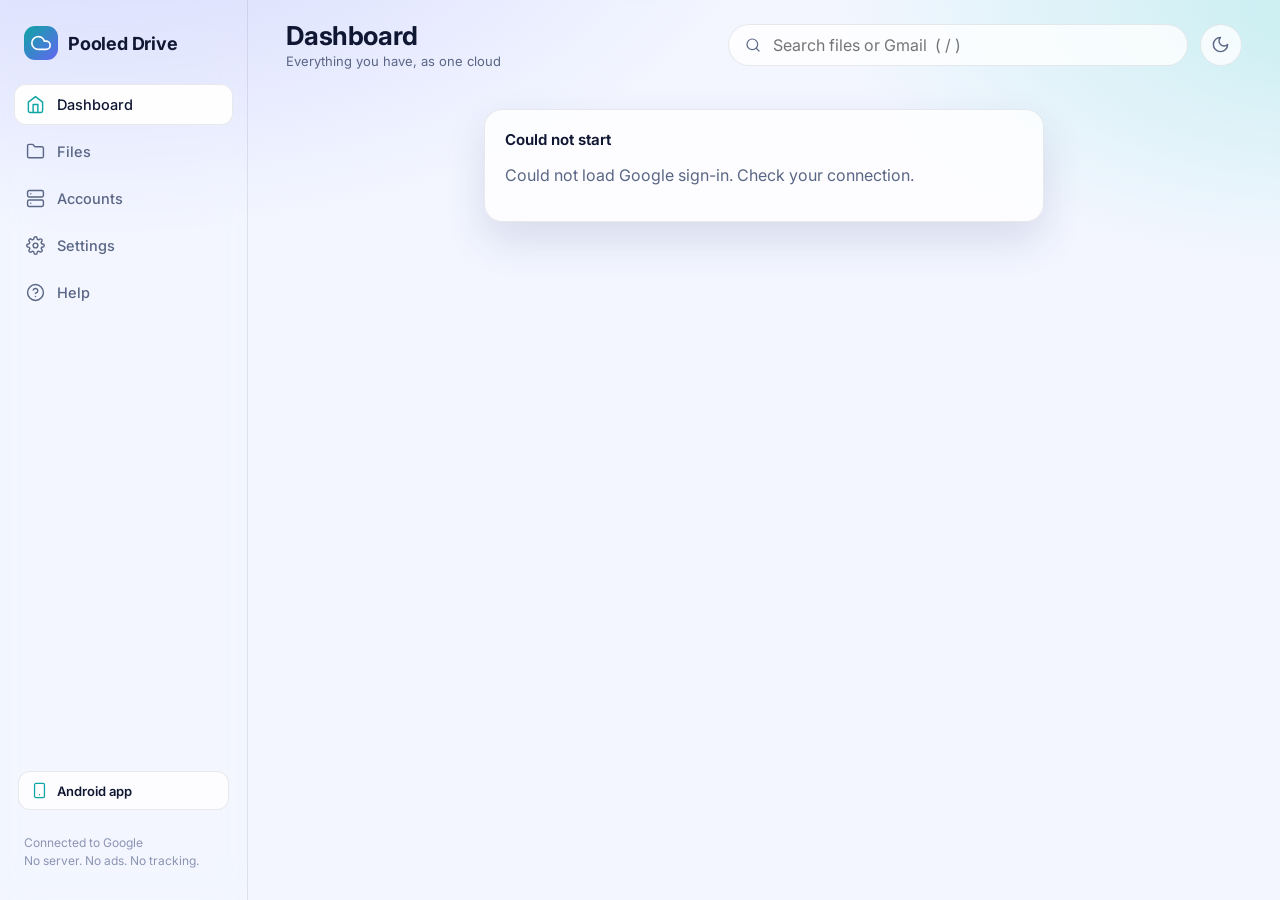
==== app/index.html @ c2ad4b2f "Add files via upload" ====
<!DOCTYPE html>
<html lang="en" data-theme="dark">
<head>
<meta charset="utf-8">
<meta name="viewport" content="width=device-width, initial-scale=1, viewport-fit=cover">
<title>Pooled Drive: web app</title>
<meta name="description" content="Pool the free space of your own Google accounts into one cloud, in your browser.">
<meta name="theme-color" content="#070b16">
<link rel="manifest" href="manifest.webmanifest">
<link rel="icon" href="icon-192.png">
<link rel="apple-touch-icon" href="icon-180.png">
<meta name="apple-mobile-web-app-capable" content="yes">
<meta name="mobile-web-app-capable" content="yes">
<meta name="apple-mobile-web-app-title" content="Pooled Drive">
<meta name="apple-mobile-web-app-status-bar-style" content="black-translucent">
<meta name="format-detection" content="telephone=no">
<link rel="preconnect" href="https://fonts.googleapis.com">
<link href="https://fonts.googleapis.com/css2?family=Inter:wght@400;500;600;700&display=swap" rel="stylesheet">
<link rel="stylesheet" href="app.css">
<script>
  // apply the saved theme before anything paints, so there is no flash
  try {
    var t = JSON.parse(localStorage.getItem('pd.theme') || '"auto"');
    document.documentElement.dataset.theme = t === 'auto' ? (matchMedia('(prefers-color-scheme: dark)').matches ? 'dark' : 'light') : t;
  } catch (e) {}
</script>
</head>
<body>
<svg width="0" height="0" style="position:absolute" aria-hidden="true"><defs><linearGradient id="rg" x1="0" y1="0" x2="1" y2="1"><stop offset="0" style="stop-color:var(--a1)"/><stop offset="1" style="stop-color:var(--a2)"/></linearGradient></defs></svg>
<div id="app"></div>
<div class="scrim" id="scrim"><div class="modal" id="modal" role="dialog" aria-modal="true"></div></div>
<div class="toast" id="toast" role="status" aria-live="polite"></div>
<div id="tx" aria-live="polite"></div>
<div class="drop" id="dz"><div>Drop files to upload</div></div>
<canvas id="fx" aria-hidden="true"></canvas>
<input type="file" id="pick" multiple hidden>
<noscript><p style="padding:40px;text-align:center">Pooled Drive needs JavaScript to run.</p></noscript>
<script src="config.js"></script>
<script src="app.js"></script>
<script src="ui.js"></script>
</body>
</html>
---- app/app.css ----
/* Pooled Drive web: "aurora glass". Two themes: dark (midnight) and light (daylight). */
:root{
  --font:'Inter',system-ui,-apple-system,'Segoe UI',Roboto,sans-serif;
  --a1:#2dd4bf;--a2:#818cf8;--grad:linear-gradient(135deg,var(--a1),var(--a2));
  --r:18px;--rs:12px;--nav:248px;
  color-scheme:dark;
}
:root[data-theme=dark]{
  --bg:#070b16;--bg1:rgba(99,102,241,.22);--bg2:rgba(45,212,191,.15);
  --card:rgba(255,255,255,.045);--card2:rgba(255,255,255,.08);--line:rgba(255,255,255,.09);
  --text:#e9edf9;--muted:#8f99b8;--faint:#5d6788;--ink:#06101a;
  --good:#34d399;--warn:#fbbf24;--bad:#f87171;--shadow:0 20px 50px rgba(0,0,0,.45);--track:rgba(255,255,255,.08);
  --t-film:#a78bfa;--t-image:#2dd4bf;--t-file:#fbbf24;--t-music:#f472b6;--t-zip:#fb923c;--t-other:#64748b;
}
:root[data-theme=light]{
  color-scheme:light;
  --bg:#f3f6ff;--bg1:rgba(129,140,248,.28);--bg2:rgba(45,212,191,.22);
  --card:rgba(255,255,255,.78);--card2:rgba(255,255,255,.95);--line:rgba(15,23,51,.09);
  --text:#101733;--muted:#5a6685;--faint:#8b95b3;--ink:#ffffff;
  --a1:#0ea5a4;--a2:#6366f1;
  --good:#059669;--warn:#b45309;--bad:#dc2626;--shadow:0 18px 40px rgba(40,60,120,.14);--track:rgba(15,23,51,.08);
  --t-film:#7c3aed;--t-image:#0d9488;--t-file:#d97706;--t-music:#db2777;--t-zip:#ea580c;--t-other:#94a3b8;
}
*,*::before,*::after{box-sizing:border-box}
html{scroll-padding-top:80px}
html{-webkit-text-size-adjust:100%;text-size-adjust:100%}
body{-webkit-tap-highlight-color:transparent;margin:0;font-family:var(--font);color:var(--text);background:
  radial-gradient(1100px 560px at 8% -12%,var(--bg1),transparent 60%),
  radial-gradient(900px 480px at 104% 0%,var(--bg2),transparent 55%),var(--bg);
  background-attachment:fixed;min-height:100vh;min-height:100dvh;-webkit-font-smoothing:antialiased;transition:background-color .3s,color .3s}
button,input,select{font:inherit;color:inherit}
button{-webkit-appearance:none;appearance:none;background:none;border:0;cursor:pointer;padding:0}
a{color:var(--a1);text-decoration:none}
svg{width:1em;height:1em;fill:none;stroke:currentColor;stroke-width:1.8;stroke-linecap:round;stroke-linejoin:round;flex:none}
:focus-visible{outline:2px solid var(--a1);outline-offset:2px;border-radius:8px}
.sr{position:absolute;width:1px;height:1px;overflow:hidden;clip:rect(0 0 0 0)}

/* ---------- shell ---------- */
#app{display:grid;grid-template-columns:var(--nav) minmax(0,1fr);min-height:100vh}
aside{position:sticky;top:0;height:100vh;padding:20px 14px;border-right:1px solid var(--line);display:flex;flex-direction:column;gap:6px;-webkit-backdrop-filter:blur(18px);backdrop-filter:blur(18px)}
.brand{display:flex;align-items:center;gap:10px;padding:6px 10px 18px;font-weight:700;font-size:18px;letter-spacing:-.2px}
.brand .mark{width:34px;height:34px;border-radius:11px;background:var(--grad);display:grid;place-items:center;color:var(--ink);font-size:20px}
.navb{display:flex;align-items:center;gap:12px;width:100%;text-align:left;padding:11px 12px;border-radius:var(--rs);color:var(--muted);font-weight:500;font-size:14.5px;transition:background .15s,color .15s}
.navb svg{font-size:19px}
.navb:hover{background:var(--card);color:var(--text)}
.navb[aria-current=page]{background:var(--card2);color:var(--text);box-shadow:inset 0 0 0 1px var(--line)}
.navb[aria-current=page] svg{color:var(--a1)}
.navb .dotc{margin-left:auto;font-size:11px;background:var(--grad);color:var(--ink);padding:2px 7px;border-radius:99px;font-weight:700}
.sp{flex:1}
.side-foot{font-size:12px;color:var(--faint);padding:10px;line-height:1.5}
main{padding:20px clamp(16px,3vw,40px) 90px;max-width:1280px;width:100%}
.top{display:flex;align-items:center;gap:12px;margin-bottom:22px;flex-wrap:wrap}
.top h1{font-size:26px;letter-spacing:-.4px;margin:0;font-weight:700}
.top .sub{color:var(--muted);font-size:13px;margin-top:2px}
.searchbox{flex:1;min-width:200px;max-width:460px;margin-left:auto;display:flex;align-items:center;gap:10px;background:var(--card);border:1px solid var(--line);border-radius:99px;padding:0 16px;height:42px;color:var(--muted)}
.searchbox input{flex:1;background:none;border:0;outline:0;color:var(--text);min-width:0}
.iconb{width:42px;height:42px;border-radius:99px;display:grid;place-items:center;background:var(--card);border:1px solid var(--line);font-size:19px;color:var(--muted);transition:color .15s,transform .15s}
.iconb:hover{color:var(--text);transform:translateY(-1px)}

/* ---------- cards & buttons ---------- */
.card{background:var(--card);border:1px solid var(--line);border-radius:var(--r);padding:20px;-webkit-backdrop-filter:blur(14px);backdrop-filter:blur(14px);box-shadow:var(--shadow)}
.card h2{font-size:15px;margin:0 0 12px;font-weight:650;display:flex;align-items:center;gap:8px}
.card h2 .lnk{margin-left:auto;font-size:12.5px;font-weight:600;color:var(--a1);cursor:pointer}
.grid{display:grid;gap:16px}
.g2{grid-template-columns:repeat(2,minmax(0,1fr))}.g3{grid-template-columns:repeat(3,minmax(0,1fr))}.g12{grid-template-columns:minmax(0,1.5fr) minmax(0,1fr)}
.btn{display:inline-flex;align-items:center;justify-content:center;gap:8px;border-radius:99px;padding:11px 20px;font-weight:600;font-size:14px;border:1px solid var(--line);background:var(--card2);transition:transform .15s,box-shadow .15s}
.btn:hover{transform:translateY(-1px)}
.btn.p{background:var(--grad);color:var(--ink);border:0;box-shadow:0 8px 24px rgba(99,102,241,.35)}
.btn.d{color:var(--bad)}
.btn.sm{padding:7px 14px;font-size:13px}
.btn svg{font-size:17px}
.chip{border:1px solid var(--line);border-radius:99px;padding:6px 14px;font-size:13px;color:var(--muted);background:var(--card);white-space:nowrap}
.chip.on{background:var(--grad);color:var(--ink);border-color:transparent;font-weight:600}
.tag{display:inline-block;font-size:11.5px;font-weight:600;border-radius:99px;padding:3px 10px;background:var(--card2);border:1px solid var(--line);color:var(--muted)}
.tag.g{color:var(--good)}.tag.w{color:var(--warn)}.tag.b{color:var(--bad)}
.muted{color:var(--muted)}.faint{color:var(--faint)}.small{font-size:12.5px}.tiny{font-size:11.5px}
hr{border:0;border-top:1px solid var(--line);margin:14px 0}

/* ---------- hero ---------- */
.hero{display:grid;grid-template-columns:240px minmax(0,1fr) 300px;gap:30px;align-items:center;position:relative;overflow:hidden}
.hero::before{content:"";position:absolute;inset:-1px;border-radius:inherit;padding:1px;background:var(--grad);-webkit-mask:linear-gradient(#000 0 0) content-box,linear-gradient(#000 0 0);-webkit-mask-composite:xor;mask-composite:exclude;opacity:.55;pointer-events:none}
.hero svg.cloud{width:100%;height:auto;display:block;font-size:inherit;overflow:visible;filter:drop-shadow(0 14px 30px rgba(99,102,241,.35))}
.big{font-size:clamp(34px,5vw,54px);font-weight:750;letter-spacing:-1.5px;line-height:1.05;background:var(--grad);-webkit-background-clip:text;background-clip:text;color:transparent;font-variant-numeric:tabular-nums}
.segs{display:flex;gap:4px;margin:16px 0 12px}
.segs i{flex:1;height:8px;border-radius:4px;background:var(--track);overflow:hidden;position:relative}
.segs i b{position:absolute;inset:0 auto 0 0;background:var(--grad);border-radius:4px;transition:width .7s}
.status{display:flex;flex-wrap:wrap;gap:8px;margin-top:14px}
.eq{cursor:pointer;color:var(--a1);font-weight:600;font-size:13.5px;margin-top:10px;display:inline-block}
.stat .n{font-size:28px;font-weight:700;letter-spacing:-.8px;font-variant-numeric:tabular-nums}
.stat .l{font-size:12.5px;color:var(--muted);margin-top:2px}

/* ---------- rows, rings, lists ---------- */
.row{display:flex;align-items:center;gap:12px;padding:10px 0}
.row+.row{border-top:1px solid var(--line)}
.av{width:38px;height:38px;border-radius:12px;background:var(--card2);border:1px solid var(--line);display:grid;place-items:center;color:var(--a1);font-size:19px;flex:none}
.grow{flex:1;min-width:0}
.nm{font-weight:550;font-size:14px;white-space:nowrap;overflow:hidden;text-overflow:ellipsis}
.sb{font-size:12.5px;color:var(--muted);white-space:nowrap;overflow:hidden;text-overflow:ellipsis}
.rings{display:grid;grid-template-columns:repeat(auto-fill,minmax(180px,1fr));gap:12px}
.ringc{display:flex;gap:12px;align-items:center;padding:14px;border-radius:var(--rs);background:var(--card2);border:1px solid var(--line);min-width:0}
.ring{width:54px;height:54px;flex:none}
.ring circle{fill:none;stroke-width:7}
.ring .t{stroke:var(--track)}.ring .v{stroke:url(#rg);stroke-linecap:round;transition:stroke-dashoffset .8s}
.ring .v.w{stroke:var(--warn)}
.ring text{fill:var(--text);stroke:none;font-size:15px;font-weight:700;text-anchor:middle;}
input[type=range]{width:100%;accent-color:var(--a2);margin:8px 0 2px}

/* ---------- files ---------- */
.bar{display:flex;gap:8px;flex-wrap:wrap;align-items:center;margin-bottom:14px}
.bar select{background:var(--card);border:1px solid var(--line);border-radius:99px;padding:8px 14px;font-size:13px}
.flist{display:flex;flex-direction:column;gap:8px}
.fr{display:flex;align-items:center;gap:14px;padding:11px 14px;border-radius:14px;background:var(--card);border:1px solid var(--line);cursor:pointer;transition:border-color .15s,transform .15s,background .15s;user-select:none}
.fr:hover{border-color:var(--a2);transform:translateY(-1px)}
.fr.sel{background:var(--card2);border-color:var(--a1)}
.ck{width:22px;height:22px;border-radius:7px;border:1.5px solid var(--faint);display:grid;place-items:center;flex:none;color:transparent;font-size:14px}
.fr.sel .ck{background:var(--grad);border-color:transparent;color:var(--ink)}
.fgrid{display:grid;grid-template-columns:repeat(auto-fill,minmax(190px,1fr));gap:12px}
.fg{border-radius:16px;background:var(--card);border:1px solid var(--line);padding:16px;cursor:pointer;position:relative;transition:transform .15s,border-color .15s}
.fg:hover{transform:translateY(-2px);border-color:var(--a2)}.fg.sel{border-color:var(--a1);background:var(--card2)}
.fg .big-i{height:84px;border-radius:12px;background:var(--card2);display:grid;place-items:center;font-size:34px;color:var(--a1);margin-bottom:12px}
.fg .ck{position:absolute;top:22px;left:22px;background:var(--card);}
.empty{text-align:center;color:var(--muted);padding:60px 10px}
.empty svg{font-size:44px;color:var(--a2);margin-bottom:10px}
.selbar{position:fixed;left:50%;bottom:22px;transform:translate(-50%,120px);background:var(--card2);border:1px solid var(--line);border-radius:99px;box-shadow:var(--shadow);padding:8px 10px 8px 20px;display:flex;align-items:center;gap:6px;z-index:30;transition:transform .25s;-webkit-backdrop-filter:blur(18px);backdrop-filter:blur(18px);max-width:calc(100vw - 24px)}
.selbar.on{transform:translate(-50%,0)}
.selbar b{margin-right:8px;white-space:nowrap}
.selbar .btn{padding:8px 14px;font-size:13px}

/* ---------- overlays ---------- */
.scrim{position:fixed;inset:0;background:rgba(5,8,18,.55);-webkit-backdrop-filter:blur(6px);backdrop-filter:blur(6px);z-index:40;display:none;align-items:center;justify-content:center;padding:16px}
.scrim.on{display:flex}
.modal{background:var(--bg);border:1px solid var(--line);border-radius:22px;box-shadow:var(--shadow);width:min(560px,100%);max-height:90vh;max-height:90dvh;overflow:auto;padding:22px;background-image:linear-gradient(var(--card),var(--card))}
.modal.wide{width:min(980px,100%)}
.modal h3{margin:0 0 4px;font-size:18px}
.mhead{display:flex;align-items:center;gap:10px;margin-bottom:14px}
.mhead .grow h3{white-space:nowrap;overflow:hidden;text-overflow:ellipsis}
.preview{display:grid;place-items:center;min-height:280px;max-height:66vh;background:#000a;border-radius:14px;overflow:hidden}
.preview img,.preview video{max-width:100%;max-height:66vh}
.preview iframe{width:100%;height:66vh;border:0;background:#fff}
.field{width:100%;height:44px;border-radius:12px;border:1px solid var(--line);background:var(--card);padding:0 14px;outline:0;color:var(--text)}
.field:focus{border-color:var(--a2)}
.sw{width:48px;height:28px;border-radius:99px;background:var(--track);position:relative;flex:none;transition:background .2s}
.sw::after{content:"";position:absolute;top:3px;left:3px;width:22px;height:22px;border-radius:50%;background:#fff;transition:transform .2s;box-shadow:0 2px 6px rgba(0,0,0,.3)}
.sw[aria-checked=true]{background:var(--grad)}.sw[aria-checked=true]::after{transform:translateX(20px)}
.seg{display:inline-flex;background:var(--card);border:1px solid var(--line);border-radius:99px;padding:4px;gap:2px}
.seg button{padding:7px 16px;border-radius:99px;font-size:13px;font-weight:600;color:var(--muted)}
.seg button[aria-pressed=true]{background:var(--grad);color:var(--ink)}
.toast{position:fixed;top:18px;left:50%;transform:translate(-50%,-90px);background:var(--card2);border:1px solid var(--line);box-shadow:var(--shadow);padding:11px 18px;border-radius:99px;font-size:13.5px;z-index:60;transition:transform .3s;-webkit-backdrop-filter:blur(18px);backdrop-filter:blur(18px);max-width:92vw}
.toast.on{transform:translate(-50%,0)}
#tx{position:fixed;right:18px;bottom:18px;width:min(340px,calc(100vw - 36px));z-index:35;display:none}
#tx.on{display:block}
.txi{padding:10px 0}.txi+.txi{border-top:1px solid var(--line)}
.pb{height:5px;border-radius:3px;background:var(--track);overflow:hidden;margin-top:6px}.pb b{display:block;height:100%;background:var(--grad);width:0;transition:width .2s}
.drop{position:fixed;inset:0;z-index:50;display:none;place-items:center;background:rgba(5,8,18,.7);-webkit-backdrop-filter:blur(6px);backdrop-filter:blur(6px)}
.drop.on{display:grid}
.drop div{border:2px dashed var(--a1);border-radius:28px;padding:60px 80px;font-size:22px;font-weight:650;text-align:center}
canvas#fx{position:fixed;inset:0;pointer-events:none;z-index:70}
.banner{display:flex;align-items:center;gap:12px;flex-wrap:wrap;padding:12px 16px;border-radius:14px;background:var(--card2);border:1px solid var(--line);margin-bottom:16px;font-size:13.5px}
.banner b{color:var(--a1)}
.welcome{max-width:560px;margin:8vh auto;text-align:center}
.welcome .big{font-size:44px}
.faq details{border-top:1px solid var(--line);padding:12px 0}.faq details:first-child{border-top:0}
.faq summary{cursor:pointer;font-weight:600;list-style:none;display:flex;gap:10px}
.faq summary::after{content:"+";margin-left:auto;color:var(--a1);font-size:20px;line-height:1}
.faq details[open] summary::after{content:"−"}
.faq p{color:var(--muted);margin:10px 0 0;font-size:14px;line-height:1.6}
.steps{counter-reset:s;list-style:none;padding:0;margin:0}
.steps li{counter-increment:s;display:flex;gap:12px;padding:6px 0;color:var(--muted);font-size:14px;line-height:1.5}
.steps li::before{content:counter(s);width:24px;height:24px;border-radius:50%;background:var(--grad);color:var(--ink);font-weight:700;font-size:12.5px;display:grid;place-items:center;flex:none;margin-top:1px}

/* ---------- mobile ---------- */
.mnav{display:none}
@media (max-width:900px){
  #app{grid-template-columns:minmax(0,1fr)}
  aside{display:none}
  .mnav{display:flex;position:fixed;left:0;right:0;bottom:0;z-index:25;background:var(--card2);border-top:1px solid var(--line);-webkit-backdrop-filter:blur(18px);backdrop-filter:blur(18px);padding:6px 6px calc(6px + env(safe-area-inset-bottom))}
  .mnav button{flex:1;display:flex;flex-direction:column;align-items:center;gap:3px;padding:7px 0;font-size:11px;color:var(--faint);border-radius:12px}
  .mnav button svg{font-size:21px}.mnav button[aria-current=page]{color:var(--a1);background:var(--card)}
  .hero{grid-template-columns:1fr;text-align:center}.hero svg.cloud{max-width:200px;margin:0 auto}
  .g2,.g3,.g12{grid-template-columns:1fr}
  main{padding-bottom:110px}
  .selbar{bottom:78px}
  #tx{bottom:78px}
  .top h1{font-size:22px}
}
@media (prefers-reduced-motion:reduce){*{transition:none!important;animation:none!important}}

/* ---------- file types in colour ---------- */
.segs2{display:flex;gap:6px;margin:16px 0 10px}
.sbar{flex:1;height:12px;border-radius:6px;background:var(--track);display:flex;gap:1px;overflow:hidden;cursor:pointer;transition:transform .18s,box-shadow .18s;outline-offset:3px}
.sbar:hover,.sbar:focus-visible{transform:scaleY(1.7);box-shadow:0 4px 14px rgba(0,0,0,.25)}
i[data-t]{background:var(--t-other)}
i[data-t=film]{background:var(--t-film)}i[data-t=image]{background:var(--t-image)}i[data-t=file]{background:var(--t-file)}
i[data-t=music]{background:var(--t-music)}i[data-t=zip]{background:var(--t-zip)}i[data-t=other]{background:var(--t-other)}
.sbar i{height:100%;display:block;transition:opacity .2s,width .6s}
.lg{display:flex;flex-wrap:wrap;gap:6px;margin-top:6px}
.lgc{display:inline-flex;align-items:center;gap:7px;border:1px solid var(--line);background:var(--card);border-radius:99px;padding:4px 11px 4px 9px;font-size:12px;color:var(--muted);transition:transform .15s,border-color .15s}
.lgc:hover{transform:translateY(-1px);border-color:var(--a2);color:var(--text)}
.lgc b{color:var(--text);font-weight:600}
.lgc i,.plegend i,.lg2 i{width:9px;height:9px;border-radius:3px;display:inline-block;flex:none}
i.free{background:var(--track);box-shadow:inset 0 0 0 1px var(--line)}
.hero.hl-film .sbar i:not([data-t=film]),.hero.hl-image .sbar i:not([data-t=image]),.hero.hl-file .sbar i:not([data-t=file]),.hero.hl-music .sbar i:not([data-t=music]),.hero.hl-zip .sbar i:not([data-t=zip]),.hero.hl-other .sbar i:not([data-t=other]){opacity:.18}
.ring .arc{fill:none;stroke-width:7;stroke:var(--t-other);transition:stroke-dasharray .6s}
.ring .arc[data-t=film]{stroke:var(--t-film)}.ring .arc[data-t=image]{stroke:var(--t-image)}.ring .arc[data-t=file]{stroke:var(--t-file)}
.ring .arc[data-t=music]{stroke:var(--t-music)}.ring .arc[data-t=zip]{stroke:var(--t-zip)}.ring .arc[data-t=other]{stroke:var(--t-other)}
.ring .lim{stroke:var(--text);stroke-width:1.6;stroke-linecap:round;opacity:.85}
.ringc{cursor:pointer;transition:transform .15s,border-color .15s}.ringc:hover,.ringc:focus-visible{transform:translateY(-2px);border-color:var(--a2)}
.pop{position:fixed;z-index:80;width:340px;max-width:calc(100vw - 16px);background-color:var(--bg);background-image:linear-gradient(var(--card2),var(--card2));border:1px solid var(--line);border-radius:18px;box-shadow:var(--shadow);padding:14px 16px;opacity:0;transform:translateY(6px) scale(.97);pointer-events:none;transition:opacity .15s,transform .15s}
.pop.on{opacity:1;transform:none}
.pbody{display:flex;gap:14px;align-items:center}
.donutlg{width:112px;flex:none}.donutlg .ring{width:100%;height:auto}.donutlg .ring text{font-size:13px}
.plegend{flex:1;min-width:0;display:flex;flex-direction:column;gap:6px;font-size:12.5px}
.plegend div,.lg2 div{display:flex;align-items:center;gap:8px;min-width:0}
.plegend span,.lg2 span{flex:1;min-width:0;overflow:hidden;text-overflow:ellipsis;white-space:nowrap;color:var(--muted)}
.plegend b,.lg2 b{font-weight:600;font-variant-numeric:tabular-nums}
.pfree{padding-top:6px;border-top:1px solid var(--line)}
.lg2{display:grid;grid-template-columns:repeat(2,minmax(0,1fr));gap:6px 18px;margin-top:14px;font-size:12.5px}

/* ---------- many accounts ---------- */
.sbar.big{height:18px;border-radius:9px}
.sbar.big:hover,.sbar.big:focus-visible{transform:scaleY(1.25)}
.segs2 .sbar{flex:1}
.atools{display:flex;gap:8px;align-items:center;margin:-2px 0 10px;flex-wrap:wrap}
.atools select{background:var(--card);border:1px solid var(--line);border-radius:99px;padding:7px 14px;font-size:13px}
.arows{max-height:392px;overflow:auto;margin:0 -6px;padding:0 6px}
.arow{display:flex;align-items:center;gap:12px;padding:8px 10px;border-radius:12px;cursor:pointer;transition:background .15s}
.arow:hover,.arow:focus-visible{background:var(--card2)}
.arow .nm{width:132px;flex:none;font-size:13px}
.arow .sbar,.adet summary .sbar{height:9px;transform:none!important;box-shadow:none!important;cursor:inherit}
.rmx{width:84px;text-align:right;font-size:12px;font-weight:600;flex:none;color:var(--muted)}
.rmx.w{color:var(--warn)}.rmx.g{color:var(--muted)}
.adet{border-top:1px solid var(--line)}.adet:first-child{border-top:0}
.adet summary{display:flex;align-items:center;gap:12px;padding:11px 6px;cursor:pointer;list-style:none}
.adet summary::-webkit-details-marker{display:none}
.adet summary .nm{width:210px;flex:none;font-size:13.5px}
.adet summary::after{content:"";width:8px;height:8px;border-right:2px solid var(--faint);border-bottom:2px solid var(--faint);transform:rotate(45deg);margin:0 4px 3px 2px;transition:transform .2s}
.adet[open] summary::after{transform:rotate(-135deg);margin-bottom:-3px}
.adbody{padding:2px 6px 16px}
@media(max-width:900px){.arow .nm{width:96px}.adet summary .nm{width:120px}.rmx{width:70px}}

.adet summary .tag{min-width:96px;text-align:center;flex:none}

/* ---------- the "what is filling your pool" card ---------- */
.tbody{display:flex;gap:34px;align-items:center;flex-wrap:wrap}
.donutxl{width:176px;flex:none}.donutxl .ring{width:100%;height:auto}.donutxl .ring text{font-size:12.5px}
.tlist{flex:1;min-width:250px;display:flex;flex-direction:column;gap:2px}
.trow{display:flex;align-items:center;gap:12px;width:100%;padding:9px 12px;border-radius:12px;text-align:left;font-size:14px;color:var(--text)}
button.trow{cursor:pointer;transition:background .15s}button.trow:hover{background:var(--card2)}
.trow i{width:11px;height:11px;border-radius:4px;flex:none}
.trow b{font-weight:600;font-variant-numeric:tabular-nums}
.trow em{font-style:normal;color:var(--muted);font-size:12.5px;width:44px;text-align:right}
.trow.free{border-top:1px solid var(--line);margin-top:6px;border-radius:0;padding-top:13px;color:var(--muted)}
.typecard.hl-film .arc:not([data-t=film]),.typecard.hl-image .arc:not([data-t=image]),.typecard.hl-file .arc:not([data-t=file]),.typecard.hl-music .arc:not([data-t=music]),.typecard.hl-zip .arc:not([data-t=zip]),.typecard.hl-other .arc:not([data-t=other]){opacity:.15}
.typecard .arc{transition:opacity .2s,stroke-dasharray .6s}
@media(max-width:560px){.tbody{gap:18px;justify-content:center}.donutxl{width:150px}}

.donutxl .ring text.c1{font-size:9.6px}.donutxl .ring text.c2{font-size:5.2px;font-weight:500;fill:var(--muted)}


/* ---------- Android app card ---------- */
.appcard{align-self:center;display:flex;flex-direction:column;gap:12px;padding:16px;border-radius:20px;background-color:var(--bg);background-image:linear-gradient(var(--card2),var(--card2));border:1px solid var(--line);box-shadow:var(--shadow);animation:floaty 6s ease-in-out infinite}
@keyframes floaty{0%,100%{transform:translateY(0)}50%{transform:translateY(-6px)}}
.ahead{display:flex;gap:11px;align-items:center}
.aico{width:40px;height:40px;border-radius:13px;background:var(--grad);color:var(--ink);display:grid;place-items:center;font-size:21px;flex:none}
.at{font-weight:650;font-size:14.5px}.as{font-size:12px;color:var(--muted)}
.qrplate{background:#fff;border-radius:16px;padding:10px 10px 8px;display:grid;justify-items:center;gap:5px;box-shadow:0 10px 26px rgba(99,102,241,.28)}
.qrplate svg{width:100%;max-width:156px;height:auto;stroke:none}
.qrcap{font-size:11.5px;font-weight:600;color:#4a5878}
.apkbtn{justify-content:center;width:100%}
.ameta{text-align:center;font-size:12px;color:var(--muted)}
.ahint{text-align:center;font-size:11px;color:var(--faint);line-height:1.45}
.sidedl{display:flex;align-items:center;gap:9px;padding:10px 12px;margin:0 4px 8px;border-radius:12px;border:1px solid var(--line);background:var(--card);color:var(--text);font-size:13px;font-weight:600;transition:transform .15s,border-color .15s}
.sidedl:hover{transform:translateY(-1px);border-color:var(--a2)}.sidedl svg{color:var(--a1);font-size:17px}
@media(max-width:1180px){.hero{grid-template-columns:200px minmax(0,1fr)}.appcard{grid-column:1/-1;flex-direction:row;flex-wrap:wrap;align-items:center;justify-content:center;gap:16px 26px;animation:none}.qrplate svg{max-width:110px}.apkbtn{width:auto}.ahint{max-width:240px;text-align:left}}
@media(max-width:900px){.hero{grid-template-columns:1fr}.appcard{flex-direction:column;gap:10px}.qrplate,.ahint{display:none}.apkbtn{width:100%}}

/* wide screens (the content area stops growing at 1200px): bigger cloud, roomier app card, text centred between them */
@media(min-width:1500px){
  .hero{grid-template-columns:290px minmax(0,1fr) 330px;gap:28px;padding:24px 26px}
  .hero > div:nth-child(2){justify-self:center}
  .qrplate svg{max-width:158px}
}

/* iPhone / iPad Safari: no zoom-on-focus (needs 16px fields), and keep clear of the notch and home bar */
@media(max-width:900px){input,select,textarea,.field{font-size:16px!important}main{padding-top:calc(20px + env(safe-area-inset-top,0px))}}
.hero.nocard{grid-template-columns:260px minmax(0,1fr)}
@media(min-width:1500px){.hero.nocard{grid-template-columns:320px minmax(0,1fr)}}
@media(max-width:900px){.hero.nocard{grid-template-columns:1fr}}
.appcard .steps{margin:2px 0}.appcard .steps li{font-size:13px;padding:4px 0;line-height:1.4}.appcard .steps li b{color:var(--text)}

main{min-width:0}
.flist,.fgrid,.bar,.banner{min-width:0;max-width:100%}
@media(max-width:900px){.banner{font-size:13px}.bar select{max-width:100%}}

.ameta a{color:var(--a1);font-weight:600}
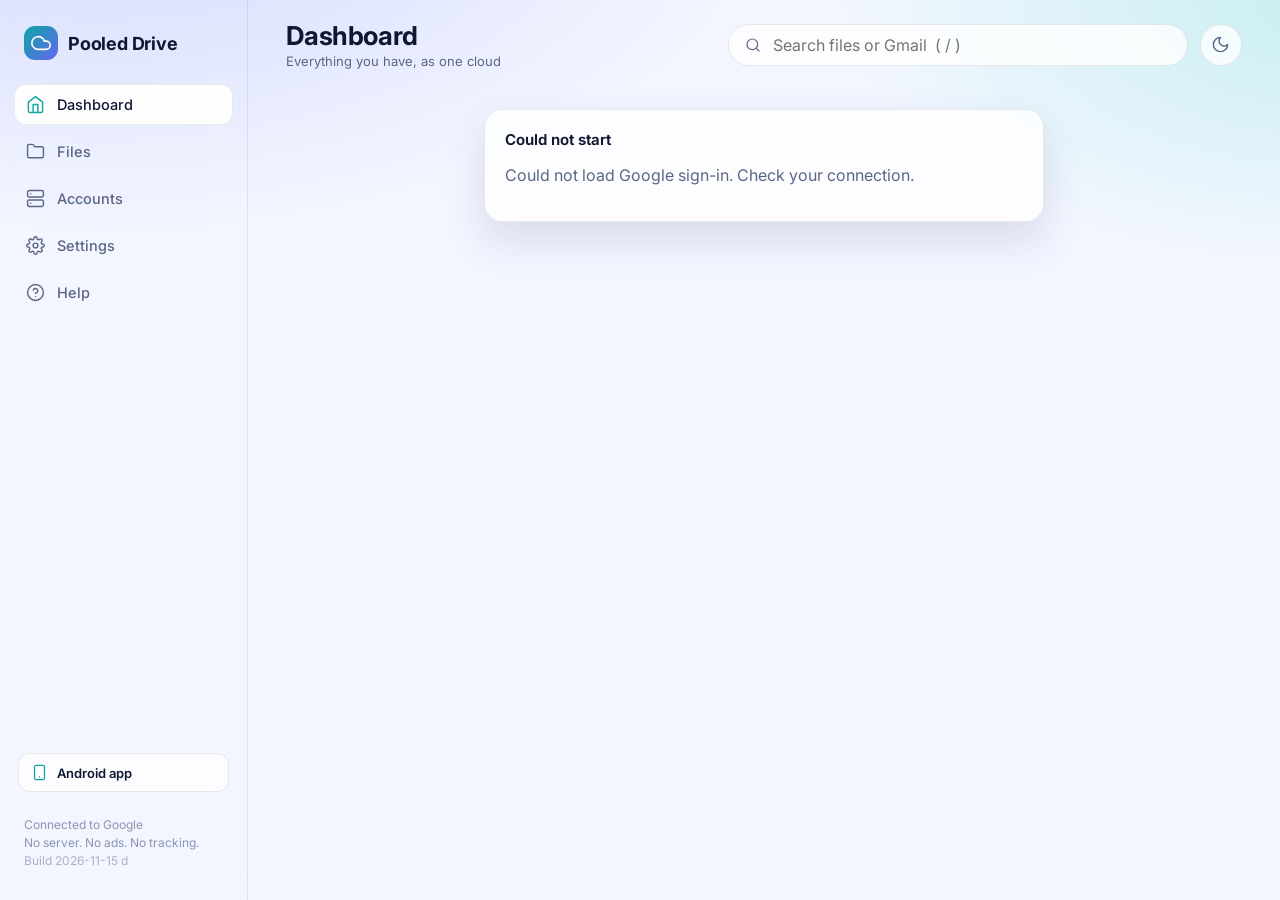
==== commit 327c2157: "Add files via upload" ====
--- a/app/index.html
+++ b/app/index.html
@@ -16,7 +16,7 @@
 <meta name="format-detection" content="telephone=no">
 <link rel="preconnect" href="https://fonts.googleapis.com">
 <link href="https://fonts.googleapis.com/css2?family=Inter:wght@400;500;600;700&display=swap" rel="stylesheet">
-<link rel="stylesheet" href="app.css">
+<!--LOADER-CSS--><script>(function(){var v=Math.floor(Date.now()/60000);document.write('<link rel="stylesheet" href="app.css?v='+v+'">')})();</script><noscript><link rel="stylesheet" href="app.css"></noscript><!--/LOADER-CSS-->
 <script>
   // apply the saved theme before anything paints, so there is no flash
   try {
@@ -35,8 +35,6 @@
 <canvas id="fx" aria-hidden="true"></canvas>
 <input type="file" id="pick" multiple hidden>
 <noscript><p style="padding:40px;text-align:center">Pooled Drive needs JavaScript to run.</p></noscript>
-<script src="config.js"></script>
-<script src="app.js"></script>
-<script src="ui.js"></script>
+<!--LOADER-JS--><script>(function(){var v=Math.floor(Date.now()/60000);["config.js","app.js","ui.js"].forEach(function(f){document.write('<script src="'+f+'?v='+v+'"><\/script>')})})();</script><!--/LOADER-JS-->
 </body>
 </html>
--- a/app/app.css
+++ b/app/app.css
@@ -157,7 +157,7 @@
 canvas#fx{position:fixed;inset:0;pointer-events:none;z-index:70}
 .banner{display:flex;align-items:center;gap:12px;flex-wrap:wrap;padding:12px 16px;border-radius:14px;background:var(--card2);border:1px solid var(--line);margin-bottom:16px;font-size:13.5px}
 .banner b{color:var(--a1)}
-.welcome{max-width:560px;margin:8vh auto;text-align:center}
+.welcome{max-width:560px;margin:0 auto;min-height:calc(100vh - 210px);min-height:calc(100dvh - 210px);display:flex;flex-direction:column;align-items:center;justify-content:center;text-align:center}
 .welcome .big{font-size:44px}
 .faq details{border-top:1px solid var(--line);padding:12px 0}.faq details:first-child{border-top:0}
 .faq summary{cursor:pointer;font-weight:600;list-style:none;display:flex;gap:10px}
@@ -293,3 +293,37 @@
 @media(max-width:900px){.banner{font-size:13px}.bar select{max-width:100%}}
 
 .ameta a{color:var(--a1);font-weight:600}
+
+@media(max-width:900px){.welcome{min-height:calc(100dvh - 300px);padding-bottom:20px}}
+
+/* ---------- first-run screen ---------- */
+.onb-hero{display:grid;grid-template-columns:minmax(0,1.05fr) minmax(0,.95fr);gap:28px;align-items:center;padding:36px 40px;position:relative;overflow:hidden}
+.onb-hero::before{content:"";position:absolute;inset:-1px;border-radius:inherit;padding:1px;background:var(--grad);-webkit-mask:linear-gradient(#000 0 0) content-box,linear-gradient(#000 0 0);-webkit-mask-composite:xor;mask-composite:exclude;opacity:.5;pointer-events:none}
+.onb-hero::after{content:"";position:absolute;width:420px;height:420px;right:-120px;top:-140px;border-radius:50%;background:radial-gradient(closest-side,var(--bg1),transparent);pointer-events:none}
+.onb-copy{position:relative;z-index:1}
+.onb-tags{display:flex;gap:8px;flex-wrap:wrap;margin-bottom:16px}
+.card h2.onb-h{display:block;font-size:clamp(32px,4.4vw,54px);line-height:1.06;letter-spacing:-1.6px;margin:0 0 14px;font-weight:800}
+.gt{background:var(--grad);-webkit-background-clip:text;background-clip:text;color:transparent}
+.onb-lead{font-size:17px;line-height:1.6;color:var(--muted);margin:0 0 24px;max-width:48ch}
+.onb-cta{display:flex;gap:12px;flex-wrap:wrap}
+.btn.lg{padding:15px 26px;font-size:15.5px}
+.onb-art{position:relative;display:grid;place-items:center;min-height:320px;z-index:1}
+.onb-art svg.cloud{width:min(380px,88%);height:auto;overflow:visible;filter:drop-shadow(0 18px 40px rgba(99,102,241,.38))}
+.fchip{position:absolute;display:flex;align-items:center;gap:8px;padding:9px 15px;border-radius:99px;background-color:var(--bg);background-image:linear-gradient(var(--card2),var(--card2));border:1px solid var(--line);box-shadow:var(--shadow);font-size:13px;font-weight:600;white-space:nowrap;animation:floaty 6s ease-in-out infinite}
+.fchip svg{color:var(--a1);font-size:16px}
+.f1{top:12%;left:0}.f2{top:46%;right:-4px;animation-delay:-2s}.f3{bottom:10%;left:8%;animation-delay:-4s}
+.ostep{display:flex;gap:14px;align-items:flex-start;padding:18px 20px}
+.oic{width:46px;height:46px;border-radius:14px;background:var(--grad);color:var(--ink);display:grid;place-items:center;font-size:22px;flex:none}
+.ot{font-weight:650;font-size:15px;display:flex;align-items:center;gap:8px}
+.onum{width:20px;height:20px;border-radius:50%;background:var(--card2);border:1px solid var(--line);font-size:11.5px;display:grid;place-items:center;color:var(--muted);flex:none}
+.od{font-size:13.5px;color:var(--muted);margin-top:4px;line-height:1.55}
+.onb-low{display:grid;grid-template-columns:minmax(0,1fr) 340px;gap:16px;align-items:start}
+.onb-low.one{grid-template-columns:minmax(0,1fr)}
+.onb-low .appcard{align-self:start}
+@media(max-width:900px){
+  .onb-hero{grid-template-columns:1fr;padding:24px 20px;text-align:center}
+  .onb-copy{display:flex;flex-direction:column;align-items:center}.onb-tags,.onb-cta{justify-content:center}
+  .onb-art{min-height:240px;order:-1}.onb-art svg.cloud{width:min(260px,70%)}
+  .fchip{display:none}
+  .onb-low{grid-template-columns:1fr}.btn.lg{padding:14px 22px}
+}
--- a/app/app.css
+++ b/app/app.css
@@ -157,7 +157,7 @@
 canvas#fx{position:fixed;inset:0;pointer-events:none;z-index:70}
 .banner{display:flex;align-items:center;gap:12px;flex-wrap:wrap;padding:12px 16px;border-radius:14px;background:var(--card2);border:1px solid var(--line);margin-bottom:16px;font-size:13.5px}
 .banner b{color:var(--a1)}
-.welcome{max-width:560px;margin:8vh auto;text-align:center}
+.welcome{max-width:560px;margin:0 auto;min-height:calc(100vh - 210px);min-height:calc(100dvh - 210px);display:flex;flex-direction:column;align-items:center;justify-content:center;text-align:center}
 .welcome .big{font-size:44px}
 .faq details{border-top:1px solid var(--line);padding:12px 0}.faq details:first-child{border-top:0}
 .faq summary{cursor:pointer;font-weight:600;list-style:none;display:flex;gap:10px}
@@ -293,3 +293,37 @@
 @media(max-width:900px){.banner{font-size:13px}.bar select{max-width:100%}}
 
 .ameta a{color:var(--a1);font-weight:600}
+
+@media(max-width:900px){.welcome{min-height:calc(100dvh - 300px);padding-bottom:20px}}
+
+/* ---------- first-run screen ---------- */
+.onb-hero{display:grid;grid-template-columns:minmax(0,1.05fr) minmax(0,.95fr);gap:28px;align-items:center;padding:36px 40px;position:relative;overflow:hidden}
+.onb-hero::before{content:"";position:absolute;inset:-1px;border-radius:inherit;padding:1px;background:var(--grad);-webkit-mask:linear-gradient(#000 0 0) content-box,linear-gradient(#000 0 0);-webkit-mask-composite:xor;mask-composite:exclude;opacity:.5;pointer-events:none}
+.onb-hero::after{content:"";position:absolute;width:420px;height:420px;right:-120px;top:-140px;border-radius:50%;background:radial-gradient(closest-side,var(--bg1),transparent);pointer-events:none}
+.onb-copy{position:relative;z-index:1}
+.onb-tags{display:flex;gap:8px;flex-wrap:wrap;margin-bottom:16px}
+.card h2.onb-h{display:block;font-size:clamp(32px,4.4vw,54px);line-height:1.06;letter-spacing:-1.6px;margin:0 0 14px;font-weight:800}
+.gt{background:var(--grad);-webkit-background-clip:text;background-clip:text;color:transparent}
+.onb-lead{font-size:17px;line-height:1.6;color:var(--muted);margin:0 0 24px;max-width:48ch}
+.onb-cta{display:flex;gap:12px;flex-wrap:wrap}
+.btn.lg{padding:15px 26px;font-size:15.5px}
+.onb-art{position:relative;display:grid;place-items:center;min-height:320px;z-index:1}
+.onb-art svg.cloud{width:min(380px,88%);height:auto;overflow:visible;filter:drop-shadow(0 18px 40px rgba(99,102,241,.38))}
+.fchip{position:absolute;display:flex;align-items:center;gap:8px;padding:9px 15px;border-radius:99px;background-color:var(--bg);background-image:linear-gradient(var(--card2),var(--card2));border:1px solid var(--line);box-shadow:var(--shadow);font-size:13px;font-weight:600;white-space:nowrap;animation:floaty 6s ease-in-out infinite}
+.fchip svg{color:var(--a1);font-size:16px}
+.f1{top:12%;left:0}.f2{top:46%;right:-4px;animation-delay:-2s}.f3{bottom:10%;left:8%;animation-delay:-4s}
+.ostep{display:flex;gap:14px;align-items:flex-start;padding:18px 20px}
+.oic{width:46px;height:46px;border-radius:14px;background:var(--grad);color:var(--ink);display:grid;place-items:center;font-size:22px;flex:none}
+.ot{font-weight:650;font-size:15px;display:flex;align-items:center;gap:8px}
+.onum{width:20px;height:20px;border-radius:50%;background:var(--card2);border:1px solid var(--line);font-size:11.5px;display:grid;place-items:center;color:var(--muted);flex:none}
+.od{font-size:13.5px;color:var(--muted);margin-top:4px;line-height:1.55}
+.onb-low{display:grid;grid-template-columns:minmax(0,1fr) 340px;gap:16px;align-items:start}
+.onb-low.one{grid-template-columns:minmax(0,1fr)}
+.onb-low .appcard{align-self:start}
+@media(max-width:900px){
+  .onb-hero{grid-template-columns:1fr;padding:24px 20px;text-align:center}
+  .onb-copy{display:flex;flex-direction:column;align-items:center}.onb-tags,.onb-cta{justify-content:center}
+  .onb-art{min-height:240px;order:-1}.onb-art svg.cloud{width:min(260px,70%)}
+  .fchip{display:none}
+  .onb-low{grid-template-columns:1fr}.btn.lg{padding:14px 22px}
+}
